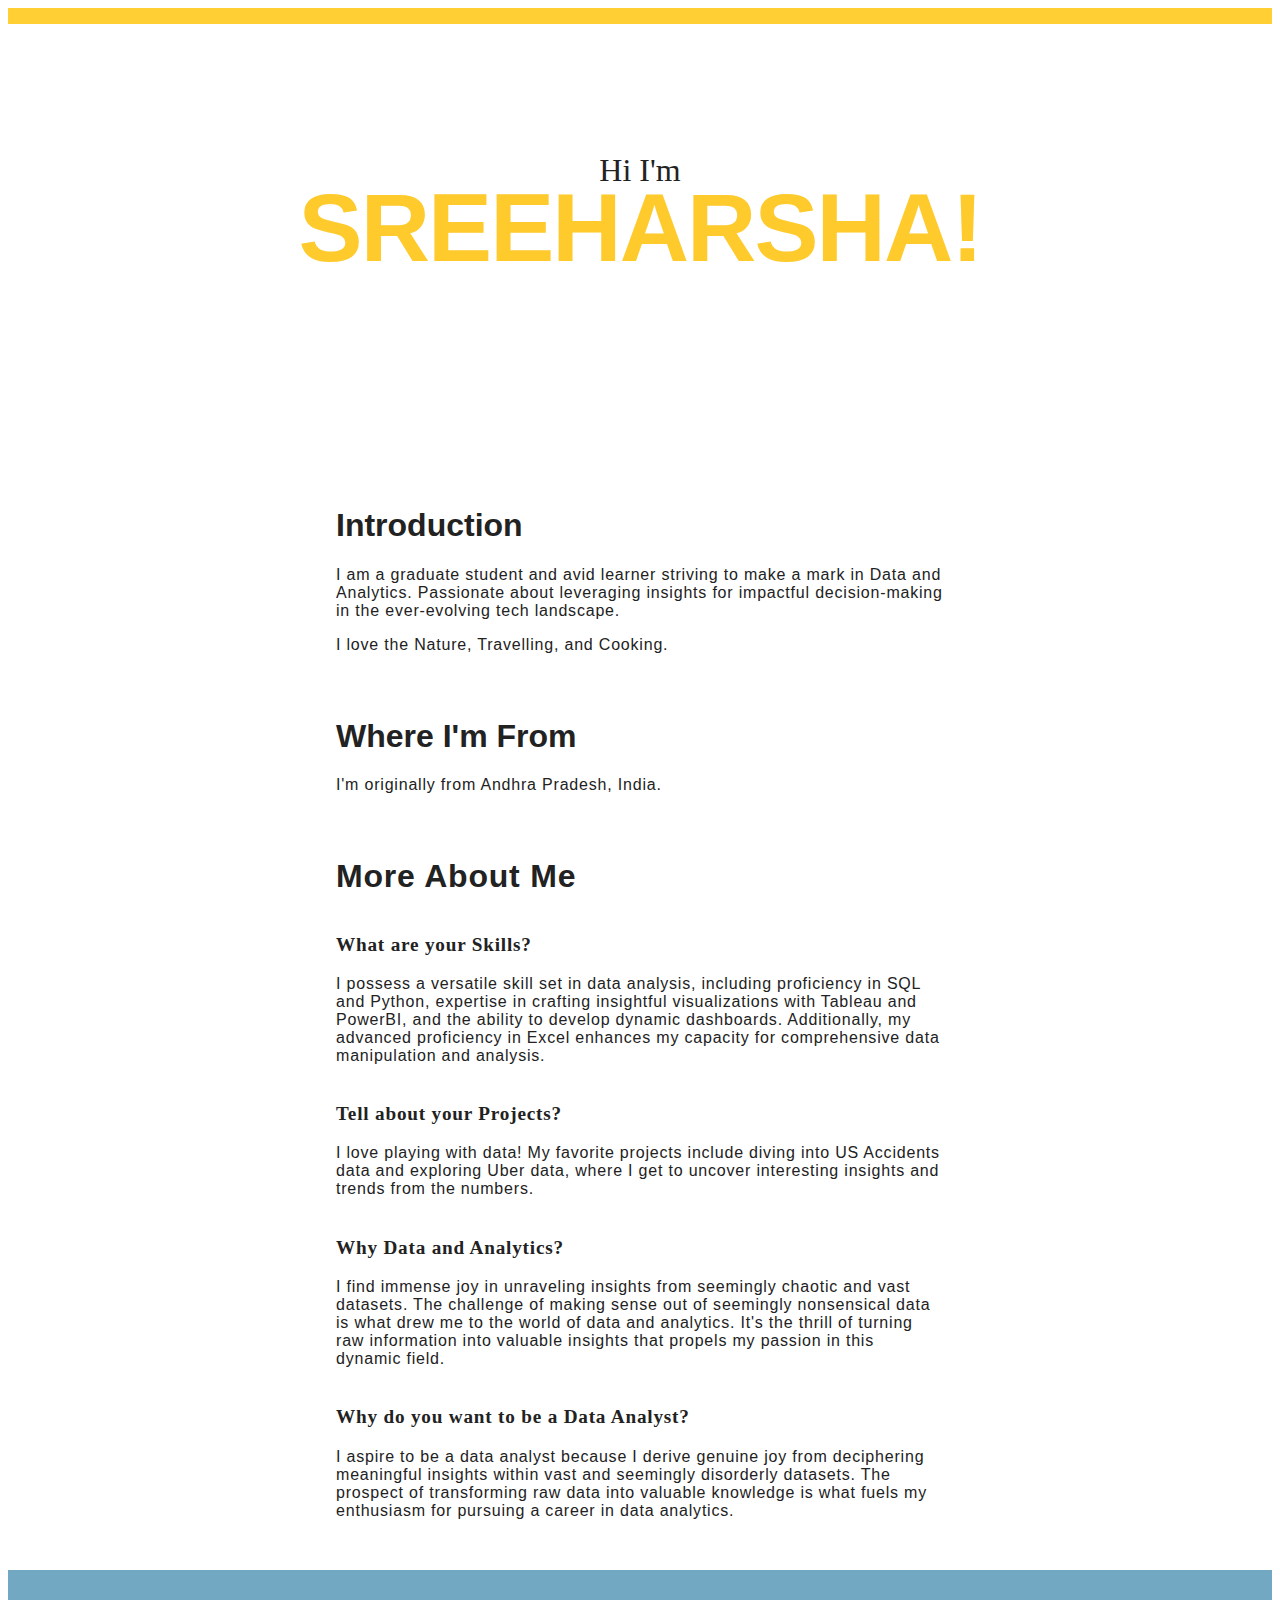
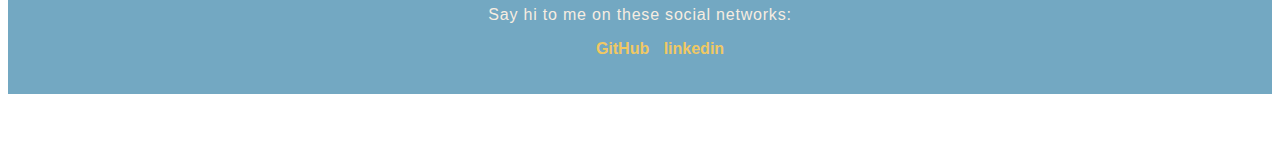
==== about.html @ 490e9d97 "Add files via upload" ====
<!DOCTYPE html>
<html lang="en">
<head>
    <meta charset="UTF-8">
    <meta name="viewport" content="width=device-width, initial-scale=1.0">
    <title>About Page</title>
    <link rel="stylesheet" href="about.css">
</head>
</head>
<body>
    <header class='masthead'>
        <p class='masthead-intro'>Hi I'm</p>
        <h1 class='masthead-heading'>Sreeharsha!</h1>
      </header>
      <section class="introduction-section">
          <h1>Introduction</h1>
          <p>I am a graduate student and avid learner striving to make a mark in Data and Analytics. Passionate about leveraging insights for impactful decision-making in the ever-evolving tech landscape.</p>
          <p>I love the Nature, Travelling, and Cooking.</p>
      </section>
      <section class="location-section">
          <h1>Where I'm From</h1>
          <p>I'm originally from Andhra Pradesh, India. </p>
      </section>
      <section class="questions-section">
          <h1>More About Me</h1>
          <h2>What are your Skills?</h2>
          <p>I possess a versatile skill set in data analysis, including proficiency in SQL and Python, expertise in crafting insightful visualizations with Tableau and PowerBI, and the ability to develop dynamic dashboards. Additionally, my advanced proficiency in Excel enhances my capacity for comprehensive data manipulation and analysis.</p>
          <h2>Tell about your Projects?</h2>
          <p>I love playing with data! My favorite projects include diving into US Accidents data and exploring Uber data, where I get to uncover interesting insights and trends from the numbers.</p>
          <h2>Why Data and Analytics?</h2>
          <p>I find immense joy in unraveling insights from seemingly chaotic and vast datasets. The challenge of making sense out of seemingly nonsensical data is what drew me to the world of data and analytics. It's the thrill of turning raw information into valuable insights that propels my passion in this dynamic field.</p>
          <h2>Why do you want to be a Data Analyst?</h2>
          <p>I aspire to be a data analyst because I derive genuine joy from deciphering meaningful insights within vast and seemingly disorderly datasets. The prospect of transforming raw data into valuable knowledge is what fuels my enthusiasm for pursuing a career in data analytics.</p>
      </section>
      
      <footer class="content-footer">
          <p>Say hi to me on these social networks:</p>
          <ul class="social">
              <li><a class="css-is-deranged" href="https://github.com/sreeharshadakkili">GitHub</a></li>
              <li><a class="css-is-deranged" href="https://www.linkedin.com/in/sreeharsha-dakkili-6abb77216/">linkedin</a></li>
              
          </ul>
        
      </footer>
</body>
</html>
---- about.css ----
body {
    /* Typography Declarations */
    color: #222222;
    font-size: 1em;
    font-family: "Open Sans", "Helvetica Neue", sans-serif;
}

.content-footer,
.masthead-heading,
.masthead-intro {
  text-align: center;
}

.masthead {
  padding: 6em 0;
  background-image: url('images/Banner.png');
  background-size: cover;
  background-repeat: no-repeat;
  border-top: solid 1em #FFCF33;
}

.masthead-intro {
    /* Layout Declarations */
    margin-bottom: 0.1em;
    /* Typography Declarations */
    font-family: "Gentium Book Basic", Georgia, serif;
    font-size: 2em;
}

.masthead-heading {
    /* Layout Declarations */
    color: #feca2c;
    margin-top: -0.2em;
    /* Typography Declarations */
    font-family: "Open Sans", "Helvetica Neue", sans-serif;
    font-weight: bold;
    font-size: 6em;
    letter-spacing: -0.02em;
    text-transform: uppercase;
}

.introduction-section,
.location-section,
.questions-section {
    max-width: 38em;
    margin-left: auto;
    margin-right: auto;
    margin-top: 2em;
}

.introduction-section > p,
.location-section > p,
.questions-section,
.content-footer > p {
    /* Typography Declarations */
    font-weight: 300;
    letter-spacing: 0.05em;
}

.questions-section > h2 {
    font-family: "Gentium Book Basic", Georgia, serif;
    font-size: 1.2em;
    font-weight: bold;
    /* Layout */
    margin: 2em 0 1em 0;
}

section > h1 {
    margin-top: 2em;
}

.content-footer,
.masthead-heading,
.masthead-intro {
  text-align: center;
}

.masthead {
  padding: 6em 0;
  background-image: url('images/Bridgecropped.jpg');
  background-size: cover;
  background-repeat: no-repeat;
  border-top: solid 1em #FFCF33;
}

.masthead-intro {
  margin-bottom: 0.1em;
  font-family: "Gentium Book Basic", Georgia, serif;
    font-size: 2em;
}

.masthead-heading {
  margin-top: -0.2em;
  font-family: "Open Sans", "Helvetica Neue", sans-serif;
  font-weight: bold;
  font-size: 6em;
  letter-spacing: -0.02em;
  text-transform: uppercase;
}
.introduction > p,
.location > p,
.content-footer > p {
    /* Typography Declarations */
    font-weight: 300;
    letter-spacing: 0.05em;
}
h2 {
    /* Typography Declarations */
    font-family: "Gentium Book Basic", Georgia, serif;
    font-size: 1.2em;
    font-weight: bold;
}

.introduction-section,
.location-section,
.questions-section {
    max-width: 38em;
    margin-left: auto;
    margin-right: auto;
    margin-top: 2em;
}
.content-footer {
  margin: 50px 0;
  padding: 20px 0;
  text-align: center;
  background-color: #73A8C2;
  text-decoration: none;
}
.social > li {
  display: inline-block;
  margin: 0 5px;
}
.content-footer > p {
  color: #F7EDE1;
}
a {
    font-weight: bold;
    text-decoration: none;
    color: #F1C863;
}
  
@media only screen and (max-width: 500px) {
    .masthead {
        padding: 3em 0;
    }
    .masthead-heading {
        font-size: 3em;
    }
    .content-footer {
        padding: 2em 2.5em;
  }
}
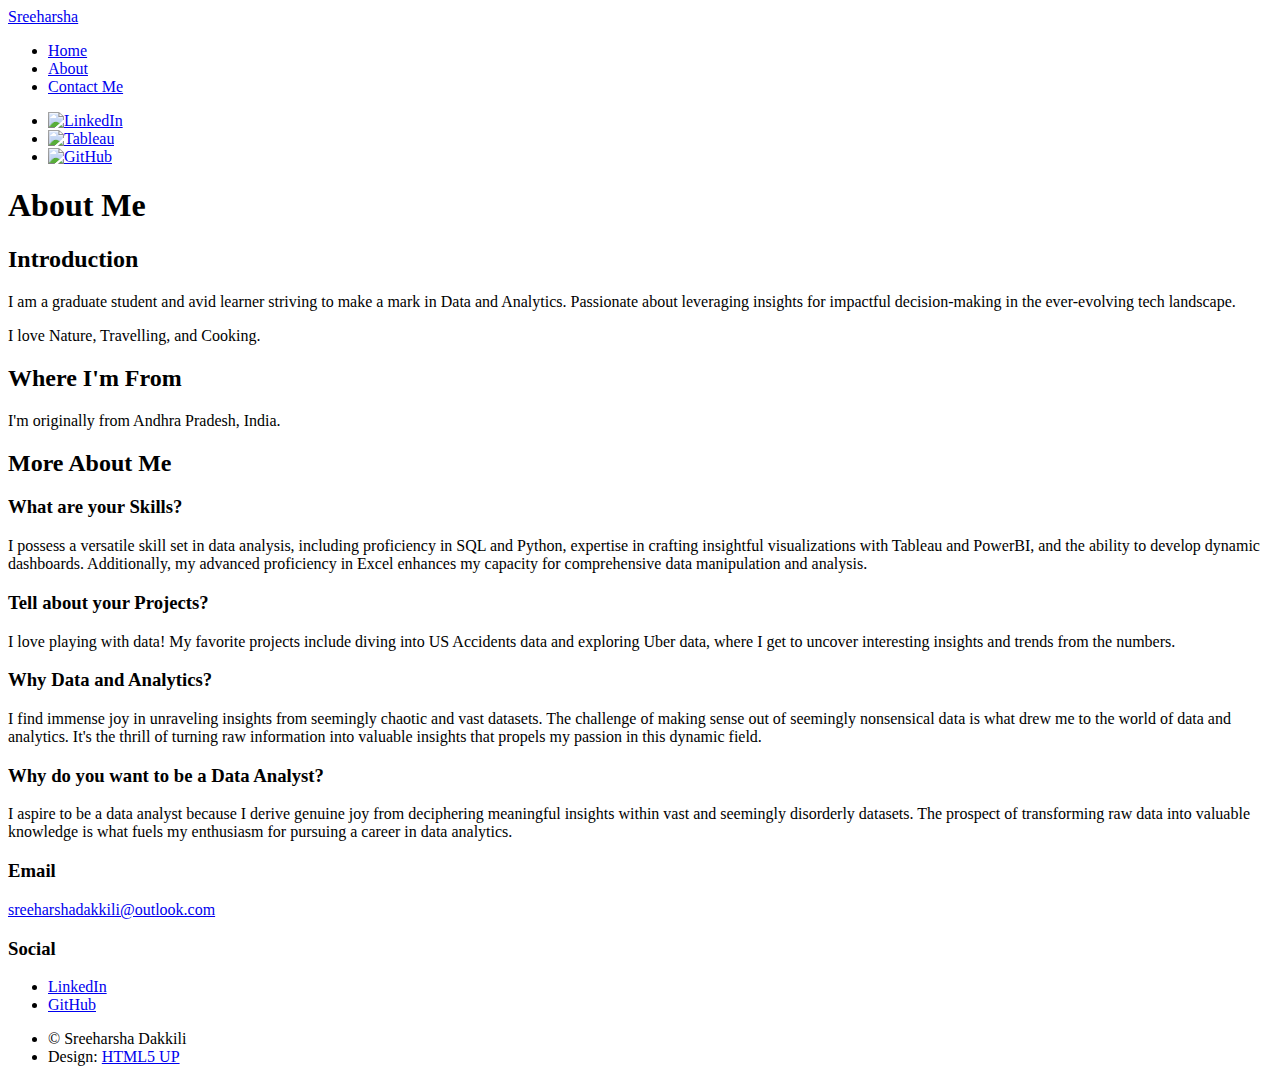
==== commit 0539625f: "Add files via upload" ====
--- a/about.html
+++ b/about.html
@@ -1,48 +1,109 @@
-<!DOCTYPE html>
-<html lang="en">
-<head>
-    <meta charset="UTF-8">
-    <meta name="viewport" content="width=device-width, initial-scale=1.0">
-    <title>About Page</title>
-    <link rel="stylesheet" href="about.css">
-</head>
-</head>
-<body>
-    <header class='masthead'>
-        <p class='masthead-intro'>Hi I'm</p>
-        <h1 class='masthead-heading'>Sreeharsha!</h1>
-      </header>
-      <section class="introduction-section">
-          <h1>Introduction</h1>
-          <p>I am a graduate student and avid learner striving to make a mark in Data and Analytics. Passionate about leveraging insights for impactful decision-making in the ever-evolving tech landscape.</p>
-          <p>I love the Nature, Travelling, and Cooking.</p>
-      </section>
-      <section class="location-section">
-          <h1>Where I'm From</h1>
-          <p>I'm originally from Andhra Pradesh, India. </p>
-      </section>
-      <section class="questions-section">
-          <h1>More About Me</h1>
-          <h2>What are your Skills?</h2>
-          <p>I possess a versatile skill set in data analysis, including proficiency in SQL and Python, expertise in crafting insightful visualizations with Tableau and PowerBI, and the ability to develop dynamic dashboards. Additionally, my advanced proficiency in Excel enhances my capacity for comprehensive data manipulation and analysis.</p>
-          <h2>Tell about your Projects?</h2>
-          <p>I love playing with data! My favorite projects include diving into US Accidents data and exploring Uber data, where I get to uncover interesting insights and trends from the numbers.</p>
-          <h2>Why Data and Analytics?</h2>
-          <p>I find immense joy in unraveling insights from seemingly chaotic and vast datasets. The challenge of making sense out of seemingly nonsensical data is what drew me to the world of data and analytics. It's the thrill of turning raw information into valuable insights that propels my passion in this dynamic field.</p>
-          <h2>Why do you want to be a Data Analyst?</h2>
-          <p>I aspire to be a data analyst because I derive genuine joy from deciphering meaningful insights within vast and seemingly disorderly datasets. The prospect of transforming raw data into valuable knowledge is what fuels my enthusiasm for pursuing a career in data analytics.</p>
-      </section>
-      
-      <footer class="content-footer">
-          <p>Say hi to me on these social networks:</p>
-          <ul class="social">
-              <li><a class="css-is-deranged" href="https://github.com/sreeharshadakkili">GitHub</a></li>
-              <li><a class="css-is-deranged" href="https://www.linkedin.com/in/sreeharsha-dakkili-6abb77216/">linkedin</a></li>
-              
-          </ul>
-        
-      </footer>
-</body>
-</html>
-
-
+
+<!DOCTYPE HTML>
+<html>
+	<head>
+		<title>About - Sreeharsha's Portfolio</title>
+		<meta charset="utf-8" />
+		<meta name="viewport" content="width=device-width, initial-scale=1, user-scalable=no" />
+		<link rel="stylesheet" href="assets/css/main.css" />
+		<noscript><link rel="stylesheet" href="assets/css/noscript.css" /></noscript>
+	</head>
+	<body class="is-preload">
+
+		<!-- Wrapper -->
+			<div id="wrapper">
+
+				<!-- Header -->
+					<header id="header">
+						<a href="index.html" class="logo">Sreeharsha</a>
+					</header>
+
+				<!-- Nav -->
+					<nav id="nav">
+						<ul class="links">
+							<li><a href="index.html">Home</a></li>
+							<li class="active"><a href="about.html">About</a></li>
+							<li><a href="contactme.html">Contact Me</a></li>
+						</ul>
+						<ul class="icons">
+							<li><a href="https://www.linkedin.com/in/sreeharshadakkili/" target="_blank"><img src="images/LinkedIn.png" width="25" alt="LinkedIn"><span class="label"></span></a></li>
+							<li><a href="https://public.tableau.com/app/profile/sreeharsha.dakkili/vizzes" target="_blank"><img src="images/TableauLogo.png" width="25" alt="Tableau"><span class="label"></span></a></li>
+							<li><a href="https://github.com/sreeharshadakkili" target="_blank"><img src="images/GitHub.png" width="25" alt="GitHub"><span class="label"></span></a></li>
+						</ul>
+					</nav>
+
+				<!-- Main -->
+					<div id="main">
+
+						<!-- Post -->
+							<section class="post">
+								<header class="major">
+									<h1>About Me</h1>
+								</header>
+
+								<div class="introduction-section">
+									<h2>Introduction</h2>
+									<p>I am a graduate student and avid learner striving to make a mark in Data and Analytics. Passionate about leveraging insights for impactful decision-making in the ever-evolving tech landscape.</p>
+									<p>I love Nature, Travelling, and Cooking.</p>
+								</div>
+
+								<div class="location-section">
+									<h2>Where I'm From</h2>
+									<p>I'm originally from Andhra Pradesh, India.</p>
+								</div>
+
+								<div class="questions-section">
+									<h2>More About Me</h2>
+									<h3>What are your Skills?</h3>
+									<p>I possess a versatile skill set in data analysis, including proficiency in SQL and Python, expertise in crafting insightful visualizations with Tableau and PowerBI, and the ability to develop dynamic dashboards. Additionally, my advanced proficiency in Excel enhances my capacity for comprehensive data manipulation and analysis.</p>
+									
+									<h3>Tell about your Projects?</h3>
+									<p>I love playing with data! My favorite projects include diving into US Accidents data and exploring Uber data, where I get to uncover interesting insights and trends from the numbers.</p>
+									
+									<h3>Why Data and Analytics?</h3>
+									<p>I find immense joy in unraveling insights from seemingly chaotic and vast datasets. The challenge of making sense out of seemingly nonsensical data is what drew me to the world of data and analytics. It's the thrill of turning raw information into valuable insights that propels my passion in this dynamic field.</p>
+									
+									<h3>Why do you want to be a Data Analyst?</h3>
+									<p>I aspire to be a data analyst because I derive genuine joy from deciphering meaningful insights within vast and seemingly disorderly datasets. The prospect of transforming raw data into valuable knowledge is what fuels my enthusiasm for pursuing a career in data analytics.</p>
+								</div>
+							</section>
+
+					</div>
+
+				<!-- Footer -->
+					<footer id="footer">
+						<section class="split contact">
+							<section>
+								<h3>Email</h3>
+								<p><a href="mailto:sreeharshadakkili@outlook.com">sreeharshadakkili@outlook.com</a></p>
+							</section>
+							<section>
+								<h3>Social</h3>
+								<ul class="icons alt">
+									<li><a href="https://www.linkedin.com/in/sreeharshadakkili/" class="icon brands alt fa-linkedin"><span class="label">LinkedIn</span></a></li>
+									<li><a href="https://github.com/sreeharshadakkili" class="icon brands alt fa-github"><span class="label">GitHub</span></a></li>
+								</ul>
+							</section>
+						</section>
+					</footer>
+
+				<!-- Copyright -->
+					<div id="copyright">
+						<ul><li>&copy; Sreeharsha Dakkili</li><li>Design: <a href="https://html5up.net">HTML5 UP</a></li></ul>
+					</div>
+
+			</div>
+
+		<!-- Scripts -->
+			<script src="assets/js/jquery.min.js"></script>
+			<script src="assets/js/jquery.scrollex.min.js"></script>
+			<script src="assets/js/jquery.scrolly.min.js"></script>
+			<script src="assets/js/browser.min.js"></script>
+			<script src="assets/js/breakpoints.min.js"></script>
+			<script src="assets/js/util.js"></script>
+			<script src="assets/js/main.js"></script>
+
+	</body>
+</html>
+
+
